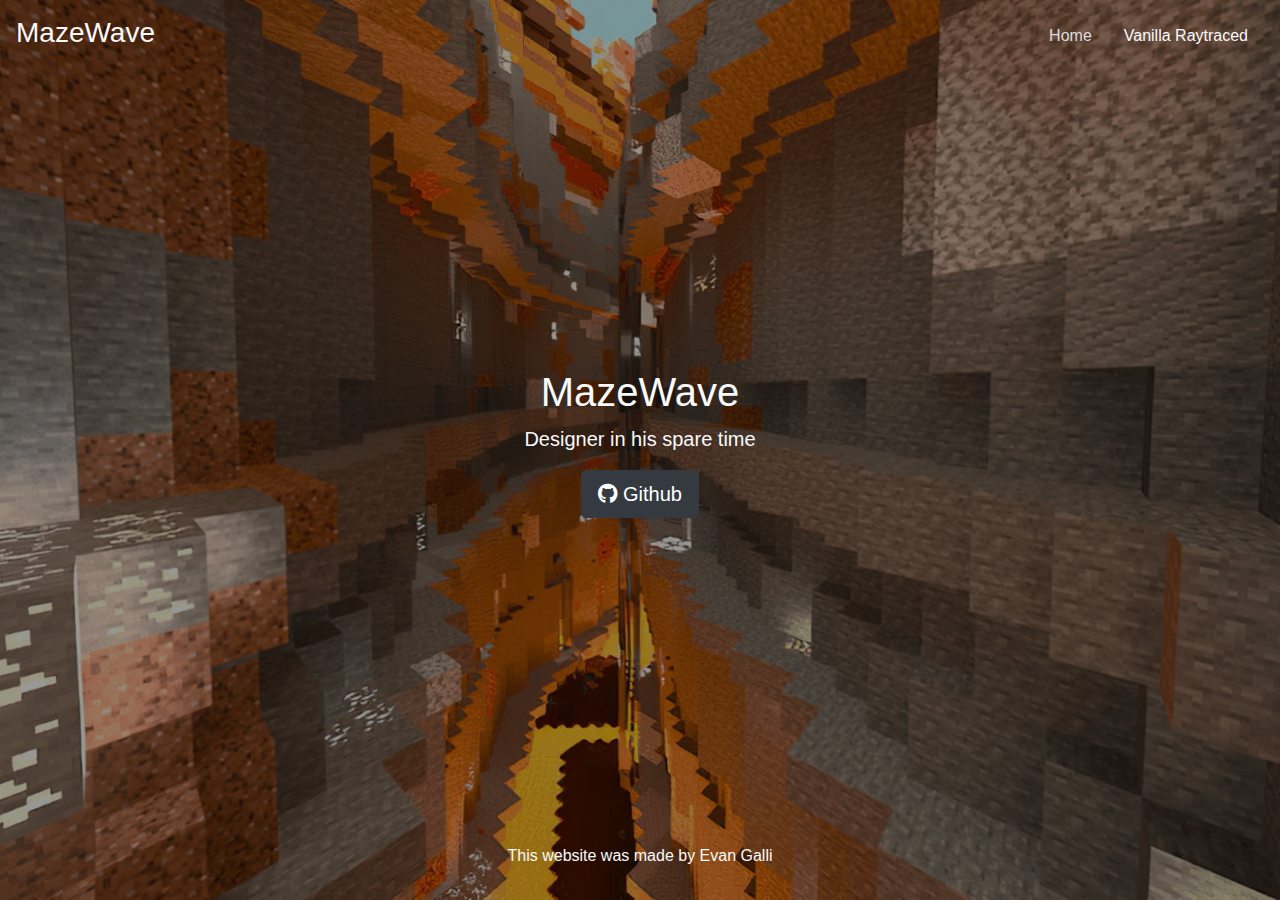
==== index.html @ 8bd6fadf "Initial commit" ====
<!DOCTYPE html>
<html lang="en">
  <head>
    <meta charset="utf-8" />
    <meta name="viewport" content="width=device-width, initial-scale=1, shrink-to-fit=no" />
    <link rel="apple-touch-icon" sizes="76x76" href="assets/img/apple-icon.png" />
    <link rel="icon" type="image/png" href="assets/img/favicon.png" />
    <title>MazeWave</title>

    <link href="assets/css/bootstrap.min.css" rel="stylesheet" />
    <link href="assets/css/fontawesome.min.css" rel="stylesheet" />
    <link href="assets/css/main.css" rel="stylesheet" />
  </head>
  <body class="text-center">
    <div class="fullscreen-image" style="background-image: url('assets/img/index/background.jpg')"></div>
    <div class="d-flex w-100 h-100 p-3 mx-auto flex-column">
      <header class="masthead mb-auto">
        <div class="inner">
          <h3 class="masthead-brand"><a href="https://mazewave.github.io">MazeWave</a></h3>
          <nav class="nav nav-masthead justify-content-center">
            <a class="nav-link active" href="/">Home</a>
            <a class="nav-link" href="vanilla-raytraced.html">Vanilla Raytraced</a>
          </nav>
        </div>
      </header>

      <main role="main">
        <h1>MazeWave</h1>
        <p class="lead">Designer in his spare time</p>
        <p class="lead">
          <a href="https://github.com/MazeWave" class="btn btn-lg btn-dark"><i class="fab fa-github"></i>Github</a>
        </p>
      </main>

      <footer class="mt-auto text-center">
        <div class="inner">
          <p>This website was made by <a href="https://github.com/06Games">Evan Galli</a></p>
        </div>
      </footer>
    </div>
  </body>
</html>
---- assets/css/main.css ----
html,
body {
  height: 100%;
}
body {
  background-color: #1e1e1e;
  color: var(--light);
}
a,
a:focus,
a:hover {
  color: inherit;
  text-decoration: none;
}
i[class*="fa-"] {
  margin-right: 6px;
}
.alert-warning {
    color: #fbebbc;
    background-color: #b99015;
    border-color: #b38b15;
}

/******
 Navbar 
 ******/
@media (min-width: 48em) {
  .masthead-brand {
    float: left;
  }
  .nav-masthead {
    float: right;
  }
}
.nav-link.active {
  color: #ddd;
}

/**********
 Components
 **********/
.fullscreen-image {
  /* Darkens the image */
  filter: brightness(60%);
  -webkit-filter: brightness(60%);

  /* Size and position */
  position: absolute;
  height: 100%;
  width: 100%;
  z-index: -1;

  /* Center and scale the image nicely */
  background-position: center;
  background-repeat: no-repeat;
  background-size: cover;
}
.panel {
  width: 90%;
  margin: -4em auto 0;
  background: #343434;
  border-radius: 10px;
  padding: 2em;
  box-shadow: 0 16px 24px 2px rgba(0, 0, 0, 0.14), 0 6px 30px 5px rgba(0, 0, 0, 0.12), 0 8px 10px -5px rgba(0, 0, 0, 0.2);
}
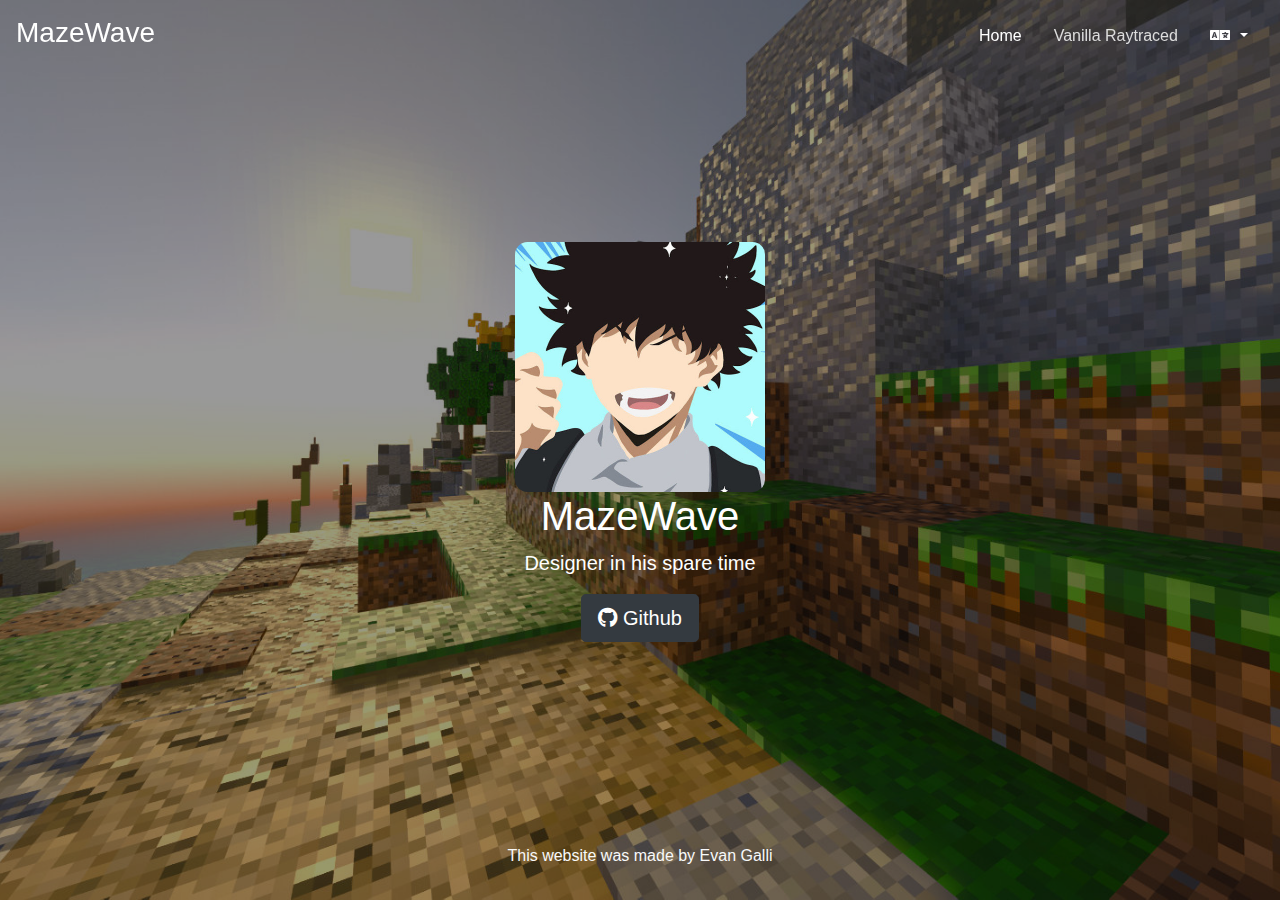
==== commit 0395195c: "Image optimization" ====
--- a/index.html
+++ b/index.html
@@ -9,34 +9,51 @@
 
     <link href="assets/css/bootstrap.min.css" rel="stylesheet" />
     <link href="assets/css/fontawesome.min.css" rel="stylesheet" />
+    <link href="assets/css/twemoji-amazing.css" rel="stylesheet" />
     <link href="assets/css/main.css" rel="stylesheet" />
+
+    <script src="assets/js/jquery.min.js"></script>
+    <script src="assets/js/js.cookie.min.js"></script>
+    <script src="assets/js/popper.min.js"></script>
+    <script src="assets/js/bootstrap.min.js"></script>
+    <script src="assets/js/main.js"></script>
   </head>
-  <body class="text-center">
-    <div class="fullscreen-image" style="background-image: url('assets/img/index/background.jpg')"></div>
-    <div class="d-flex w-100 h-100 p-3 mx-auto flex-column">
-      <header class="masthead mb-auto">
-        <div class="inner">
-          <h3 class="masthead-brand"><a href="https://mazewave.github.io">MazeWave</a></h3>
-          <nav class="nav nav-masthead justify-content-center">
-            <a class="nav-link active" href="/">Home</a>
-            <a class="nav-link" href="vanilla-raytraced.html">Vanilla Raytraced</a>
-          </nav>
+
+  <div class="mx-auto">
+    <header class="p-3 masthead mb-auto scrolled" style="color: var(--white)">
+      <div class="inner">
+        <h3 class="masthead-brand" id="txt-mazewave"><a href="/">MazeWave</a></h3>
+        <nav class="nav nav-masthead justify-content-center">
+          <a class="nav-link" href="/" id="txt-home">Home</a>
+          <a class="nav-link active" href="vanilla-raytraced.html" id="txt-vrp">Vanilla Raytraced</a>
+          <div class="dropdown">
+            <a class="nav-link dropdown-toggle" href="#" role="button" id="language" data-toggle="dropdown"><i class="fas fa-language"></i></a>
+            <div class="dropdown-menu">
+              <a class="dropdown-item" href="javascript:changeLanguage('english')"><i class="twa twa-flag-united-kingdom"></i>English</a>
+              <a class="dropdown-item" href="javascript:changeLanguage('french')"><i class="twa twa-flag-france"></i>Français</a>
+            </div>
+          </div>
+        </nav>
+      </div>
+    </header>
+    <main role="main">
+      <div class="d-flex flex-column w-100" style="justify-content: center; color: var(--white); height: 100vh">
+        <div class="fullscreen-image" style="background-image: url('assets/img/home/background.jpg')"></div>
+        <div class="text-center">
+          <img src="assets/img/home/profile.jpg" href="#" style="height: 250px; border-radius: 5%" />
+          <h1 id="txt-mazewave">MazeWave</h1>
+          <p class="lead" id="txt-home-desc">Designer in his spare time</p>
+          <p class="lead">
+            <a href="https://github.com/MazeWave" class="btn btn-lg btn-dark"><i class="fab fa-github"></i><span id="txt-github">Github</span></a>
+          </p>
         </div>
-      </header>
+      </div>
+    </main>
 
-      <main role="main">
-        <h1>MazeWave</h1>
-        <p class="lead">Designer in his spare time</p>
-        <p class="lead">
-          <a href="https://github.com/MazeWave" class="btn btn-lg btn-dark"><i class="fab fa-github"></i>Github</a>
-        </p>
-      </main>
-
-      <footer class="mt-auto text-center">
-        <div class="inner">
-          <p>This website was made by <a href="https://github.com/06Games">Evan Galli</a></p>
-        </div>
-      </footer>
-    </div>
-  </body>
+    <footer class="mt-auto text-center w-100" style="position: absolute; bottom: 1em">
+      <div class="inner">
+        <p><span id="txt-credit">This website was made by</span> <a href="https://github.com/06Games">Evan Galli</a></p>
+      </div>
+    </footer>
+  </div>
 </html>
--- a/assets/css/twemoji-amazing.css
+++ b/assets/css/twemoji-amazing.css
@@ -0,0 +1,30 @@
+@charset "UTF-8";
+/*
+Generated by twemoji-amazing, available at https://github.com/SebastianAigner/twemoji-amazing
+The graphics are licensed under the CC-BY 4.0: https://github.com/twitter/twemoji
+*/
+
+/* Generated a total of 3360 emoji CSS classes. */
+
+/*
+Preamble from https://ellekasai.github.io/twemoji-awesome/,
+licensed under MIT: https://ellekasai.mit-license.org/
+*/
+
+.twa {
+  display: inline-block;
+  height: 1em;
+  width: 1em;
+  margin: 0 0.05em 0 0.1em;
+  vertical-align: sub;
+  background-repeat: no-repeat;
+  background-position: center center;
+  background-size: 1em 1em;
+}
+
+.twa-flag-france {
+  background-image: url("https://twemoji.maxcdn.com/v/latest/svg/1f1eb-1f1f7.svg");
+}
+.twa-flag-united-kingdom {
+  background-image: url("https://twemoji.maxcdn.com/v/latest/svg/1f1ec-1f1e7.svg");
+}
--- a/assets/css/main.css
+++ b/assets/css/main.css
@@ -12,13 +12,49 @@
   color: inherit;
   text-decoration: none;
 }
-i[class*="fa-"] {
+hr {
+  border-color: #666;
+}
+i[class*="fa-"],
+i[class*="twa-"] {
   margin-right: 6px;
 }
 .alert-warning {
-    color: #fbebbc;
-    background-color: #b99015;
-    border-color: #b38b15;
+  color: #fbebbc;
+  background-color: #b99015;
+  border-color: #b38b15;
+}
+.dropdown-menu {
+  background-color: #0007;
+  border-radius: 10px;
+}
+.dropdown-item,
+.dropdown-item:focus,
+.dropdown-item:hover {
+  color: var(--light);
+  background: none;
+}
+header {
+  transition: background-color 200ms linear;
+  z-index: 5;
+  position: fixed;
+  top: 0;
+  left: 0;
+  right: 0;
+}
+header.scrolled {
+  background-color: #2d2d2d;
+}
+.beer-reveal[data-beer-label]::after,
+.beer-slider[data-beer-label]::after {
+  background: hsla(0, 0%, 9.4%, 0.75);
+}
+.beer-handle {
+  background: hsla(0, 0%, 12.5%, 0.66);
+  color: #ccc;
+}
+.beer-range:focus ~ .beer-handle {
+  background: hsla(0, 0%, 20.8%, 0.85);
 }
 
 /******
@@ -57,9 +93,18 @@
 }
 .panel {
   width: 90%;
-  margin: -4em auto 0;
+  margin: -30px auto 0;
   background: #343434;
   border-radius: 10px;
-  padding: 2em;
+  padding: 30px calc(50% - 800px);
   box-shadow: 0 16px 24px 2px rgba(0, 0, 0, 0.14), 0 6px 30px 5px rgba(0, 0, 0, 0.12), 0 8px 10px -5px rgba(0, 0, 0, 0.2);
 }
+.description {
+  color: #eaeaea;
+  font-size: 1.15em;
+  font-weight: lighter;
+  text-align: justify;
+  text-align-last: center;
+  padding: 0 calc(50% - 300px);
+  margin-bottom: 2em;
+}
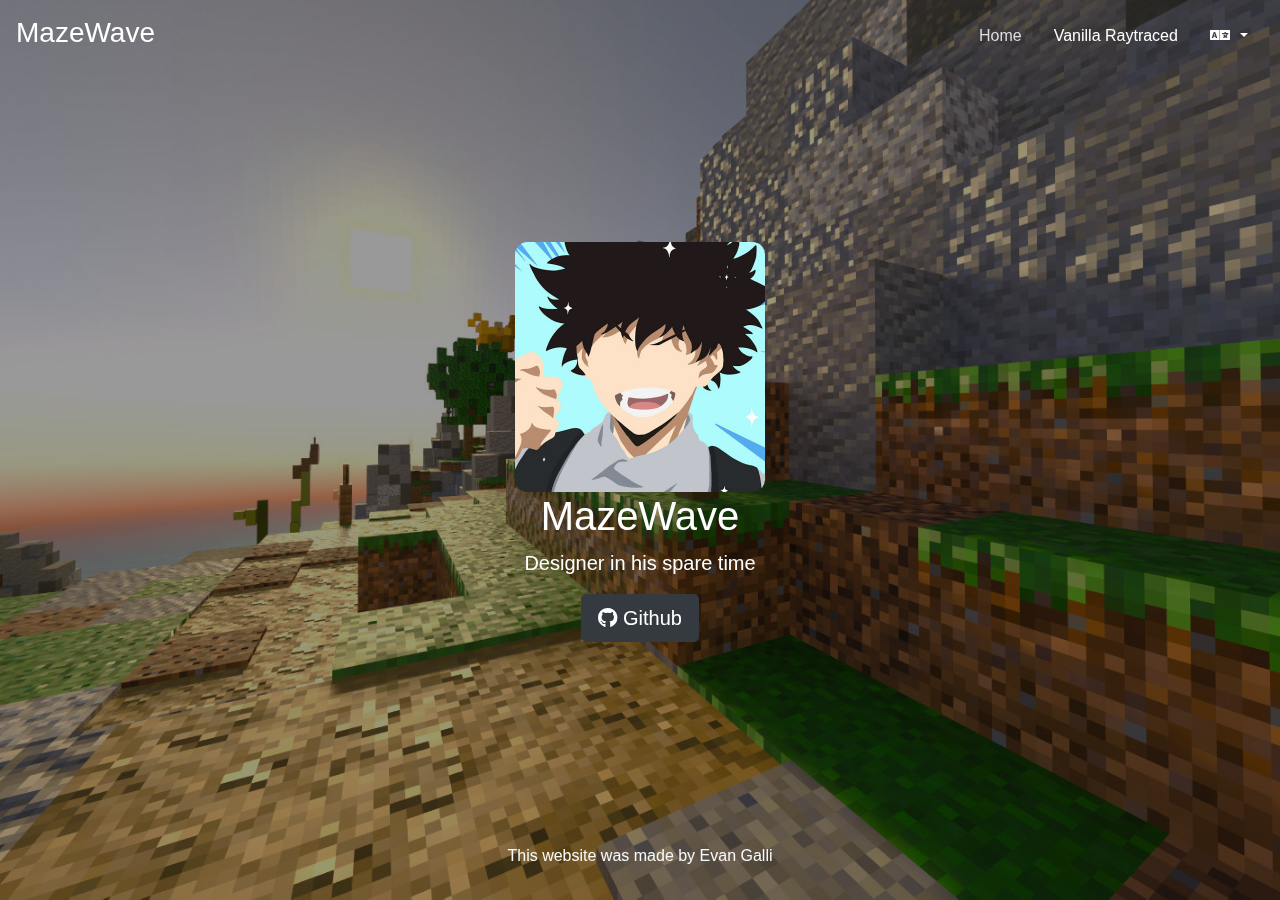
==== commit 576c58eb: "Links no longer have the extension" ====
--- a/index.html
+++ b/index.html
@@ -3,9 +3,13 @@
   <head>
     <meta charset="utf-8" />
     <meta name="viewport" content="width=device-width, initial-scale=1, shrink-to-fit=no" />
+    <meta name="google-site-verification" content="hZiGooAl8ksSV9S9GpxZ9kKx48lJcmWN9MgUgczamk0" />
     <link rel="apple-touch-icon" sizes="76x76" href="assets/img/apple-icon.png" />
     <link rel="icon" type="image/png" href="assets/img/favicon.png" />
+    
     <title>MazeWave</title>
+    <link rel="canonical" href="https://mazewave.github.io" />
+    <meta name="description" content="MazeWave: Designer in his spare time"></head>
 
     <link href="assets/css/bootstrap.min.css" rel="stylesheet" />
     <link href="assets/css/fontawesome.min.css" rel="stylesheet" />
@@ -14,7 +18,6 @@
 
     <script src="assets/js/jquery.min.js"></script>
     <script src="assets/js/js.cookie.min.js"></script>
-    <script src="assets/js/popper.min.js"></script>
     <script src="assets/js/bootstrap.min.js"></script>
     <script src="assets/js/main.js"></script>
   </head>
@@ -22,10 +25,10 @@
   <div class="mx-auto">
     <header class="p-3 masthead mb-auto scrolled" style="color: var(--white)">
       <div class="inner">
-        <h3 class="masthead-brand" id="txt-mazewave"><a href="/">MazeWave</a></h3>
+        <a href="/"><h3 class="masthead-brand" id="txt-mazewave">MazeWave</h3></a>
         <nav class="nav nav-masthead justify-content-center">
-          <a class="nav-link" href="/" id="txt-home">Home</a>
-          <a class="nav-link active" href="vanilla-raytraced.html" id="txt-vrp">Vanilla Raytraced</a>
+          <a class="nav-link active" href="/" id="txt-home">Home</a>
+          <a class="nav-link" href="vanilla-raytraced" id="txt-vrp">Vanilla Raytraced</a>
           <div class="dropdown">
             <a class="nav-link dropdown-toggle" href="#" role="button" id="language" data-toggle="dropdown"><i class="fas fa-language"></i></a>
             <div class="dropdown-menu">
@@ -37,10 +40,30 @@
       </div>
     </header>
     <main role="main">
-      <div class="d-flex flex-column w-100" style="justify-content: center; color: var(--white); height: 100vh">
-        <div class="fullscreen-image" style="background-image: url('assets/img/home/background.jpg')"></div>
+      <div class="d-flex flex-column w-100 introduction">
+        <div class="carousel slide carousel-fade fullscreen-image" data-ride="carousel">
+          <div class="carousel-inner">
+            <div class="carousel-item active"><div style="background-image: url('assets/img/home/background.jpg')" class="img"></div></div>
+            <div class="carousel-item">
+              <div style="background-image: url('assets/img/home/houseWithPool.jpg')" class="img"></div>
+              <div class="carousel-caption d-none d-md-block"><b>Longfield Modern Mansion</b><small>CrackedCubes</small></div>
+            </div>
+            <div class="carousel-item">
+              <div style="background-image: url('assets/img/home/terrace.jpg')" class="img"></div>
+              <div class="carousel-caption d-none d-md-block"><b>Longfield Modern Mansion</b><small>CrackedCubes</small></div>
+            </div>
+            <div class="carousel-item">
+              <div style="background-image: url('assets/img/home/canopy.jpg')" class="img"></div>
+              <div class="carousel-caption d-none d-md-block"><b>Longfield Modern Mansion</b><small>CrackedCubes</small></div>
+            </div>
+            <div class="carousel-item">
+              <div style="background-image: url('assets/img/home/sunnyKitchen.jpg')" class="img"></div>
+              <div class="carousel-caption d-none d-md-block"><b>Longfield Modern Mansion</b><small>CrackedCubes</small></div>
+            </div>
+          </div>
+        </div>
         <div class="text-center">
-          <img src="assets/img/home/profile.jpg" href="#" style="height: 250px; border-radius: 5%" />
+          <img src="assets/img/home/profile.jpg" href="#" class="presentation-icon" />
           <h1 id="txt-mazewave">MazeWave</h1>
           <p class="lead" id="txt-home-desc">Designer in his spare time</p>
           <p class="lead">
--- a/assets/css/main.css
+++ b/assets/css/main.css
@@ -1,6 +1,7 @@
 html,
 body {
   height: 100%;
+  min-width: 340px;
 }
 body {
   background-color: #1e1e1e;
@@ -45,6 +46,9 @@
 header.scrolled {
   background-color: #2d2d2d;
 }
+.beer-slider {
+  max-width: 700px;
+}
 .beer-reveal[data-beer-label]::after,
 .beer-slider[data-beer-label]::after {
   background: hsla(0, 0%, 9.4%, 0.75);
@@ -60,9 +64,13 @@
 /******
  Navbar 
  ******/
+.masthead-brand {
+  display: none;
+}
 @media (min-width: 48em) {
   .masthead-brand {
     float: left;
+    display: initial;
   }
   .nav-masthead {
     float: right;
@@ -75,29 +83,77 @@
 /**********
  Components
  **********/
+.introduction {
+  position: relative;
+  justify-content: center;
+  color: var(--white);
+  height: 100vh;
+}
 .fullscreen-image {
-  /* Darkens the image */
-  filter: brightness(60%);
-  -webkit-filter: brightness(60%);
-
   /* Size and position */
   position: absolute;
   height: 100%;
   width: 100%;
   z-index: -1;
+}
+.fullscreen-image:not(.carousel),
+.fullscreen-image .img {
+  /* Darkens the image */
+  filter: brightness(60%);
+  -webkit-filter: brightness(60%);
 
   /* Center and scale the image nicely */
   background-position: center;
   background-repeat: no-repeat;
   background-size: cover;
 }
+.fullscreen-image .img,
+.fullscreen-image .carousel-inner,
+.fullscreen-image .carousel-item {
+  width: 100%;
+  height: 100%;
+}
+.carousel-caption {
+  text-align: left;
+  left: 0;
+  right: 0;
+  bottom: 0;
+  padding: 0.5em;
+  line-height: 1.1;
+}
+.carousel-caption > b {
+  display: block;
+  margin-bottom: 0.2em;
+}
+.presentation-icon {
+  max-width: 250px;
+  width: 60%;
+  border-radius: 5%;
+}
 .panel {
   width: 90%;
   margin: -30px auto 0;
   background: #343434;
   border-radius: 10px;
-  padding: 30px calc(50% - 800px);
+  padding: 30px;
   box-shadow: 0 16px 24px 2px rgba(0, 0, 0, 0.14), 0 6px 30px 5px rgba(0, 0, 0, 0.12), 0 8px 10px -5px rgba(0, 0, 0, 0.2);
+}
+@media (max-width: 229px) {
+  .panel {
+    margin: 0;
+    width: 100%;
+    padding: 1em;
+  }
+}
+@media (min-width: 830px) {
+  .panel {
+    padding: 30px calc(50% - 400px);
+  }
+}
+@media (min-width: 1630px) {
+  .panel {
+    padding: 30px calc(50% - 800px);
+  }
 }
 .description {
   color: #eaeaea;
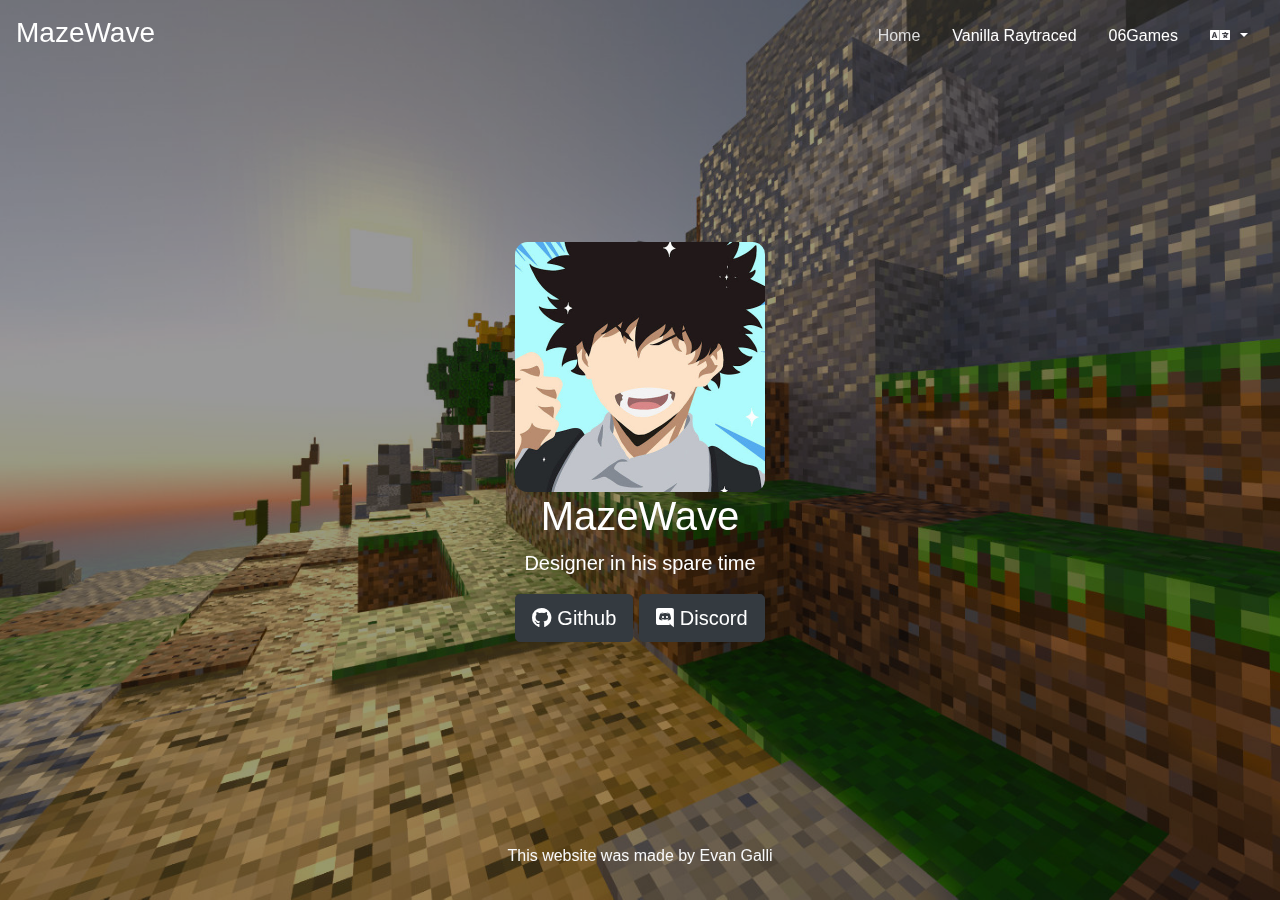
==== commit a75541c8: "Links to the site/discord of 06Games and MCPEDL of the Clean Glass addon" ====
--- a/index.html
+++ b/index.html
@@ -29,6 +29,7 @@
         <nav class="nav nav-masthead justify-content-center">
           <a class="nav-link active" href="/" id="txt-home">Home</a>
           <a class="nav-link" href="vanilla-raytraced" id="txt-vrp">Vanilla Raytraced</a>
+          <a class="nav-link" href="https://06games.ddns.net/" id="txt-06games">06Games</a>
           <div class="dropdown">
             <a class="nav-link dropdown-toggle" href="#" role="button" id="language" data-toggle="dropdown"><i class="fas fa-language"></i></a>
             <div class="dropdown-menu">
@@ -68,6 +69,7 @@
           <p class="lead" id="txt-home-desc">Designer in his spare time</p>
           <p class="lead">
             <a href="https://github.com/MazeWave" class="btn btn-lg btn-dark"><i class="fab fa-github"></i><span id="txt-github">Github</span></a>
+            <a href="https://discord.gg/PaFbgFT" class="btn btn-lg btn-dark"><i class="fab fa-discord"></i><span id="txt-discord">Discord</span></a>
           </p>
         </div>
       </div>
